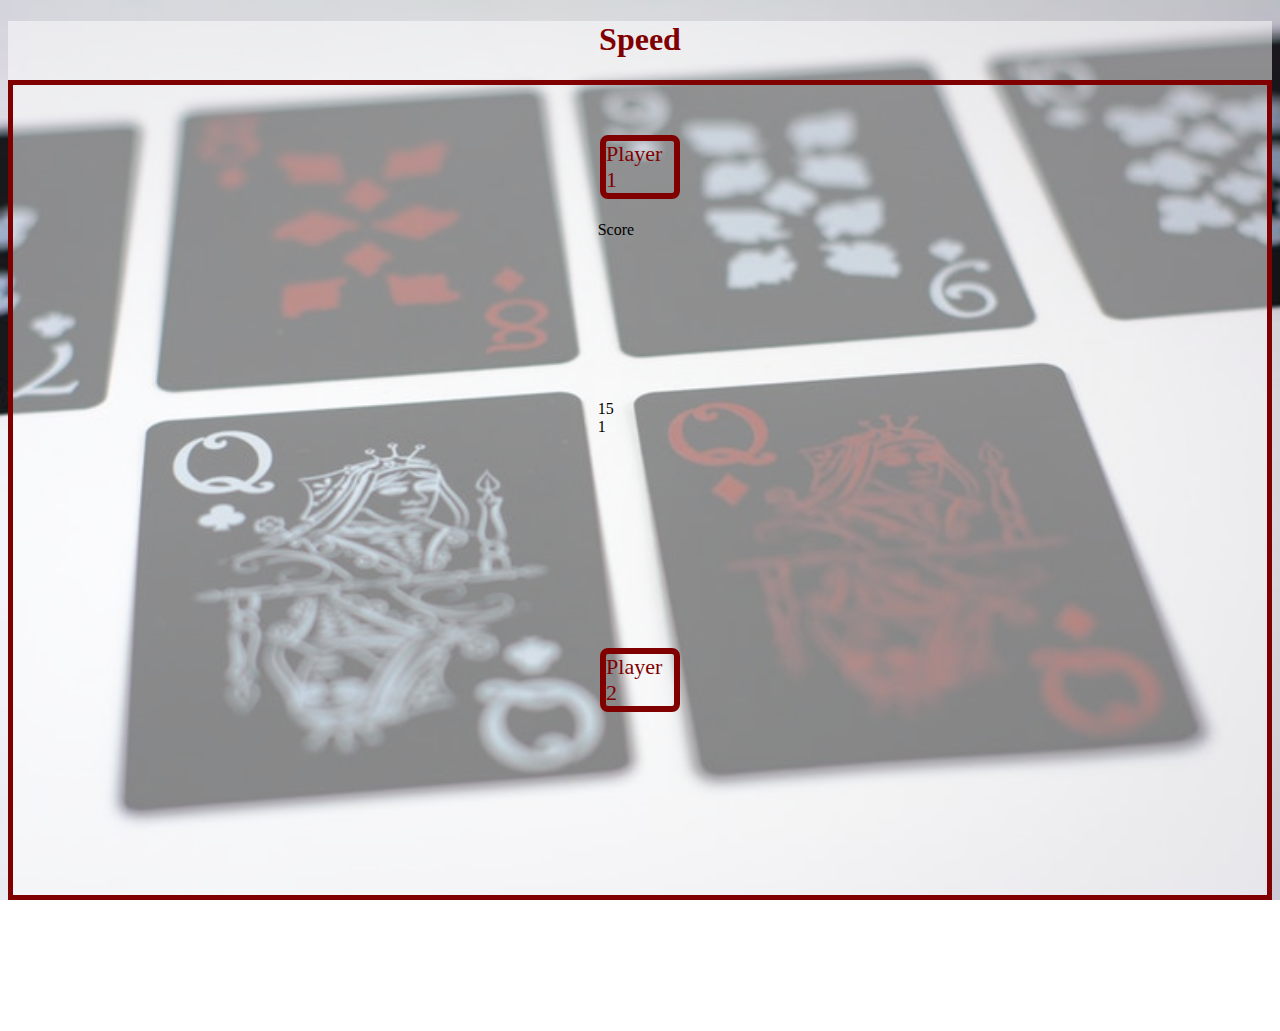
==== easy.html @ ba5d7d65 "first commit" ====
<!DOCTYPE html>
<html lang="en">
<head>
    <meta charset="UTF-8">
    <meta name="viewport" content="width=device-width, initial-scale=1.0">
    <meta http-equiv="X-UA-Compatible" content="ie=edge">
    <title>Document</title>
    <link rel="stylesheet" href="css/style.css">
    <script type="text/javascript" src="js/script.js"></script>
</head>
<body>
<div id="background">
        <header>
                <h1>Speed</h1>
        </header>
        <div class="gridBoard">
                <div id="player1" class="players">
                <p>Player 1</p>
                    <div class="score">Score</div>
                    <div class="hand">
                            <div class="card"></div>
                            <div class="card"></div>
                            <div class="card"></div>
                            <div class="card"></div>
                            <div class="card"></div>
                        </div>
                    <div id= "player1Deck" class="shuffledCards"></div>
                   
                </div>
                
                <section>
                    <div id="stuckDeck" class="left stack">
                            <div class="card placeholder">15</div>
                    </div>
                    <div id="startingCard" class="right stack">
                        <div class="card placeholder">1</div>
                    </div>
                    
                </section>
                
                <div id="player2" class="players">
                <p>Player 2</p>
                    <div class="score"></div>
                    <div class="hand"></div>
                         <div class="card"></div>
                         <div class="card"></div>
                         <div class="card"></div>
                         <div class="card"></div>
                         <div class="card"></div>
                    <div id= "player2Deck" class="shuffledCards"></div>
                    
                </div>
        
        </div>
</div>
</body>
</html>
---- css/style.css ----
/* .icard {

    position: absolute;
    padding: 10px;
    height: 200px;
    width: 150px;
    border: 1px solid black;
    border-radius: 15px;
    background-color: white;
    display: inline-block;
    top: 0;
    left: 0;
  }

  .cardtop {
    font-size: 2em;
    height: 40px;
    line-height: 0.7em;
  }

  .cardmid {
    text-align: center;
    font-size: 5em;
    height: 110px;
  }

  .cardbottom {
    font-size: 2em;
    height: 50px;
    line-height: 0.7em;
    transform: rotate(-180deg);
    -webkit-transform: rotate(-180deg);
    -moz-transform: rotate(-180deg);
    -ms-transform: rotate(-180deg);
    -o-transform: rotate(-180deg);
  }

  .hearts .suit::after{ content: '\2665'; }
  .spades .suit::after{ content: '\2660'; }
  .clubs .suit::after{ content: '\2663'; }
  .diams .suit::after{ content: '\2666'; }
  .spades, .clubs{color:black;}
  .hearts, .diams{color:red;}
  .hand {
    position: relative;
  }

  .players {
    float: left;
    width: 49%;
    min-height: 300px;
    border: 1px solid #ddd;
  }
  
  
  .btn{
    border-radius: 5px;
    padding:9px 20px;
    color:white;
    display: inline-block;
    text-align: center;
    text-shadow: 1px 1px #000;
  }
  #btnBattle{
    background-color: red;
  }
  #btnBattle10{
    background-color: blue;
  }
  #btnBattle50{
    background-color: green;
  } */

header {
    text-align: center;
    color: maroon;
}
body {
  background-image: url(cards.jpeg);
  background-size:cover;
  background-attachment: fixed; 
  
}
#background {
  
  background-color: rgba(255, 255, 255, 0.5);
  height: 100vh;
  
}

p {
  width: 80%;
  margin-top: 50px;
  margin-left: auto;
  margin-right: auto;
  border: 6px solid maroon;
  border-radius: 8px;
  color: maroon;
  font-size: 22px;
}
h2 {
  text-align: center;
  color: maroon;
}
a {
  text-align: center;
  font-size: 22px;
  border: 6px solid maroon;
  border-radius: 10px;
  text-decoration: none;
  text-decoration-color: none;
  background-color: bisque;
  color: maroon;
  
}
.levels {
  text-align: center;
}
.gridBoard {
  border: 5px solid maroon;
  height: 90vh;
  display: grid;
  grid-template-rows: 80px, 200px;
  justify-content:space-evenly;
}
.hand {
  width: 100%;
  height: 100%;
  display: flex;
  flex: {
    wrap: wrap;
    direction: row;
  }
  justify-content: space-around;
  align-items: center;
}
middle {
  display: flex;
  flex: {
    wrap: wrap;
    direction: row;
}
  justify-content: space-around;
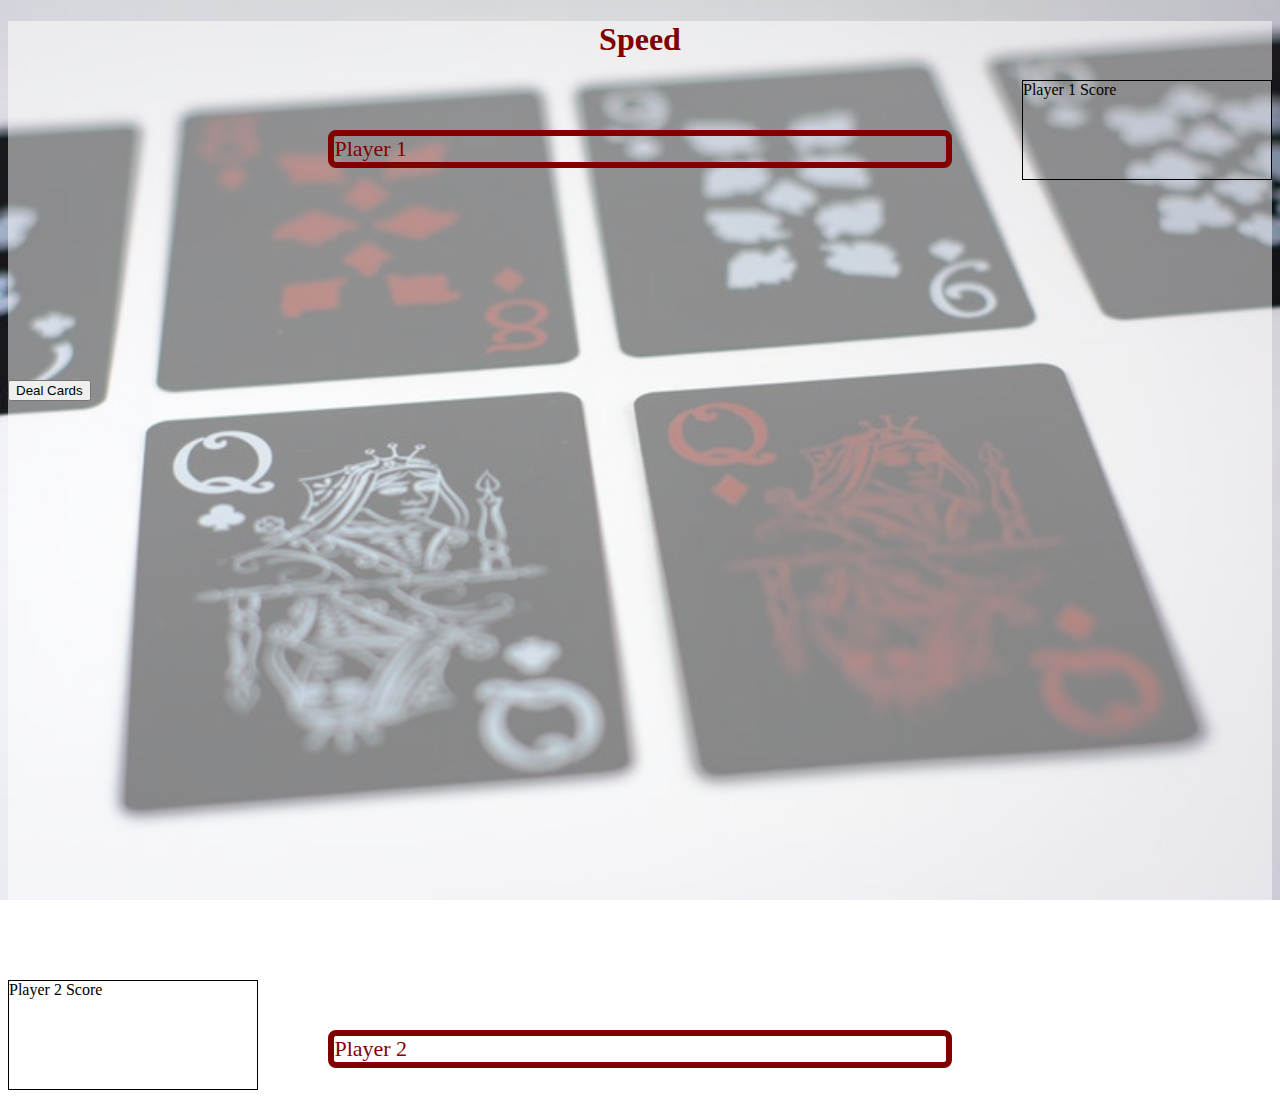
==== commit a0c719eb: "second commit" ====
--- a/easy.html
+++ b/easy.html
@@ -10,48 +10,42 @@
 </head>
 <body>
 <div id="background">
-        <header>
-                <h1>Speed</h1>
-        </header>
+    <header>
+        <h1>Speed</h1>
+    </header>
         <div class="gridBoard">
-                <div id="player1" class="players">
+            <div id="player1" class="players">
                 <p>Player 1</p>
-                    <div class="score">Score</div>
-                    <div class="hand">
-                            <div class="card"></div>
-                            <div class="card"></div>
-                            <div class="card"></div>
-                            <div class="card"></div>
-                            <div class="card"></div>
-                        </div>
-                    <div id= "player1Deck" class="shuffledCards"></div>
-                   
+            </div>
+            <div class="score1">Player 1 Score</div>
+                <div class="hand1">
+                    <div class="card"></div>
+                    <div class="card"></div>
+                    <div class="card"></div>
+                    <div class="card"></div>
+                    <div class="card"></div>
                 </div>
+                <div id= "playerdeck" class="shuffledCards"></div>
                 
-                <section>
-                    <div id="stuckDeck" class="left stack">
-                            <div class="card placeholder">15</div>
-                    </div>
-                    <div id="startingCard" class="right stack">
-                        <div class="card placeholder">1</div>
-                    </div>
+            <section>
+                <button id="dealButton">Deal Cards</button>
+                <div id="stuckDeck" class="leftStack"></div>
+                <div id="startingCard" class="rightStack"></div>
+            </section>
                     
-                </section>
-                
-                <div id="player2" class="players">
+            <div class="hand2">
+                <div class="card"></div>
+                <div class="card"></div>
+                <div class="card"></div>
+                <div class="card"></div>
+                <div class="card"></div>
+            </div>
+            <div id= "player2Deck" class="shuffledCards"></div>
+            <div class="score2">Player 2 Score</div>
+            <div id="player2" class="players">
                 <p>Player 2</p>
-                    <div class="score"></div>
-                    <div class="hand"></div>
-                         <div class="card"></div>
-                         <div class="card"></div>
-                         <div class="card"></div>
-                         <div class="card"></div>
-                         <div class="card"></div>
-                    <div id= "player2Deck" class="shuffledCards"></div>
-                    
-                </div>
-        
-        </div>
+            </div>
+    </div>            
+</body>
 </div>
-</body>
 </html>--- a/css/style.css
+++ b/css/style.css
@@ -81,11 +81,12 @@
   background-size:cover;
   background-attachment: fixed; 
   
+  
 }
 #background {
   
   background-color: rgba(255, 255, 255, 0.5);
-  height: 100vh;
+  height: 100%vh;
   
 }
 
@@ -118,27 +119,70 @@
   text-align: center;
 }
 .gridBoard {
-  border: 5px solid maroon;
-  height: 90vh;
+  
   display: grid;
-  grid-template-rows: 80px, 200px;
-  justify-content:space-evenly;
+  grid-template-rows: 100px 200px 200px 400px 1fr;
+  grid-template-columns: 250px 1fr  250px;
+  grid-template-areas: 
+    ". player1 score1"
+    "playerdeck hand1 hand1"
+    "section section section"
+    "hand2 hand2 player2Deck"
+    "score2 player2 .";
 }
-.hand {
+#player1 {
+  grid-area: player1;
+
+}
+#player2 {
+  grid-area: player2;
+}
+.score1 {
+  grid-area: score1;
+  border: 1px solid black;
+  
+}
+.score2 {
+  grid-area: score2;
+  border: 1px solid black;
+}
+.hand1 {
+  grid-area: hand1;
+  padding: 0 20px;
+  display: flex;
+  justify-content: space-around;
+  align-items: center;
+}
+.hand2 {
+  grid-area: hand2;
   width: 100%;
   height: 100%;
   display: flex;
-  flex: {
-    wrap: wrap;
-    direction: row;
-  }
   justify-content: space-around;
   align-items: center;
 }
-middle {
-  display: flex;
-  flex: {
-    wrap: wrap;
-    direction: row;
+.card {
+  grid-area: card;
 }
-  justify-content: space-around;+#player1Deck {
+  grid-area: player1Deck;
+}
+#player2Deck {
+  grid-area: player2Deck;
+}
+section {
+  grid-area: section;
+}
+.leftStack {
+  grid-area: leftStack;
+}
+.rightStack {
+  grid-area: rightStack;
+}
+div {
+  /* border: 1px solid red; */
+}
+button {
+  
+  text-align: center;
+}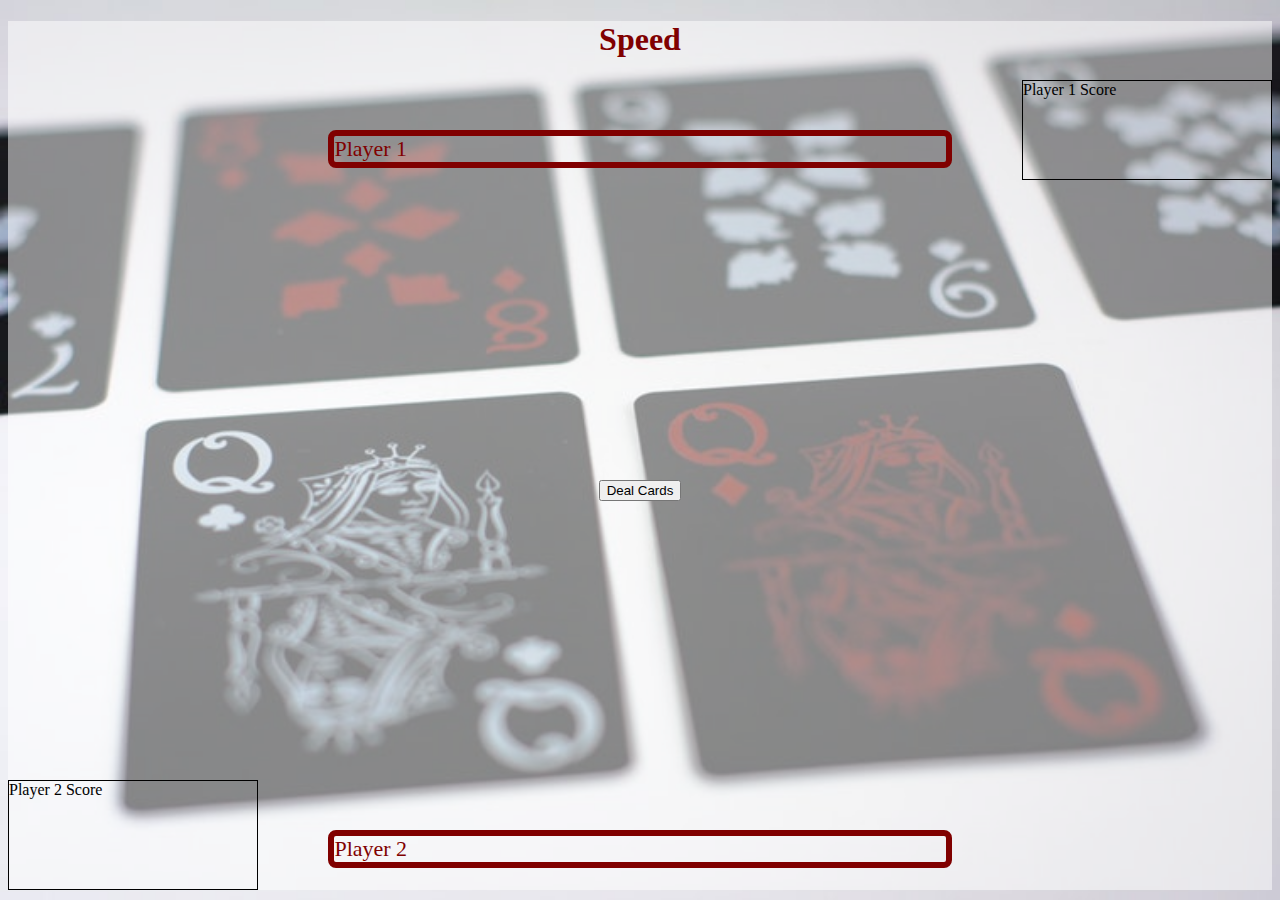
==== commit 20bbd18a: "end of day 1" ====
--- a/easy.html
+++ b/easy.html
@@ -28,7 +28,9 @@
                 <div id= "playerdeck" class="shuffledCards"></div>
                 
             <section>
-                <button id="dealButton">Deal Cards</button>
+                <div id="dealbutton">
+                <button>Deal Cards</button>
+                </div>
                 <div id="stuckDeck" class="leftStack"></div>
                 <div id="startingCard" class="rightStack"></div>
             </section>
--- a/css/style.css
+++ b/css/style.css
@@ -121,7 +121,7 @@
 .gridBoard {
   
   display: grid;
-  grid-template-rows: 100px 200px 200px 400px 1fr;
+  grid-template-rows: 100px 200px 200px 200px 1fr;
   grid-template-columns: 250px 1fr  250px;
   grid-template-areas: 
     ". player1 score1"
@@ -179,10 +179,13 @@
 .rightStack {
   grid-area: rightStack;
 }
-div {
+/* div {
   /* border: 1px solid red; */
-}
-button {
+
+#dealbutton {
+  padding-top: 100px;
+  text-align: center;
+  margin-right: auto;
+  margin-left: auto;
   
-  text-align: center;
 }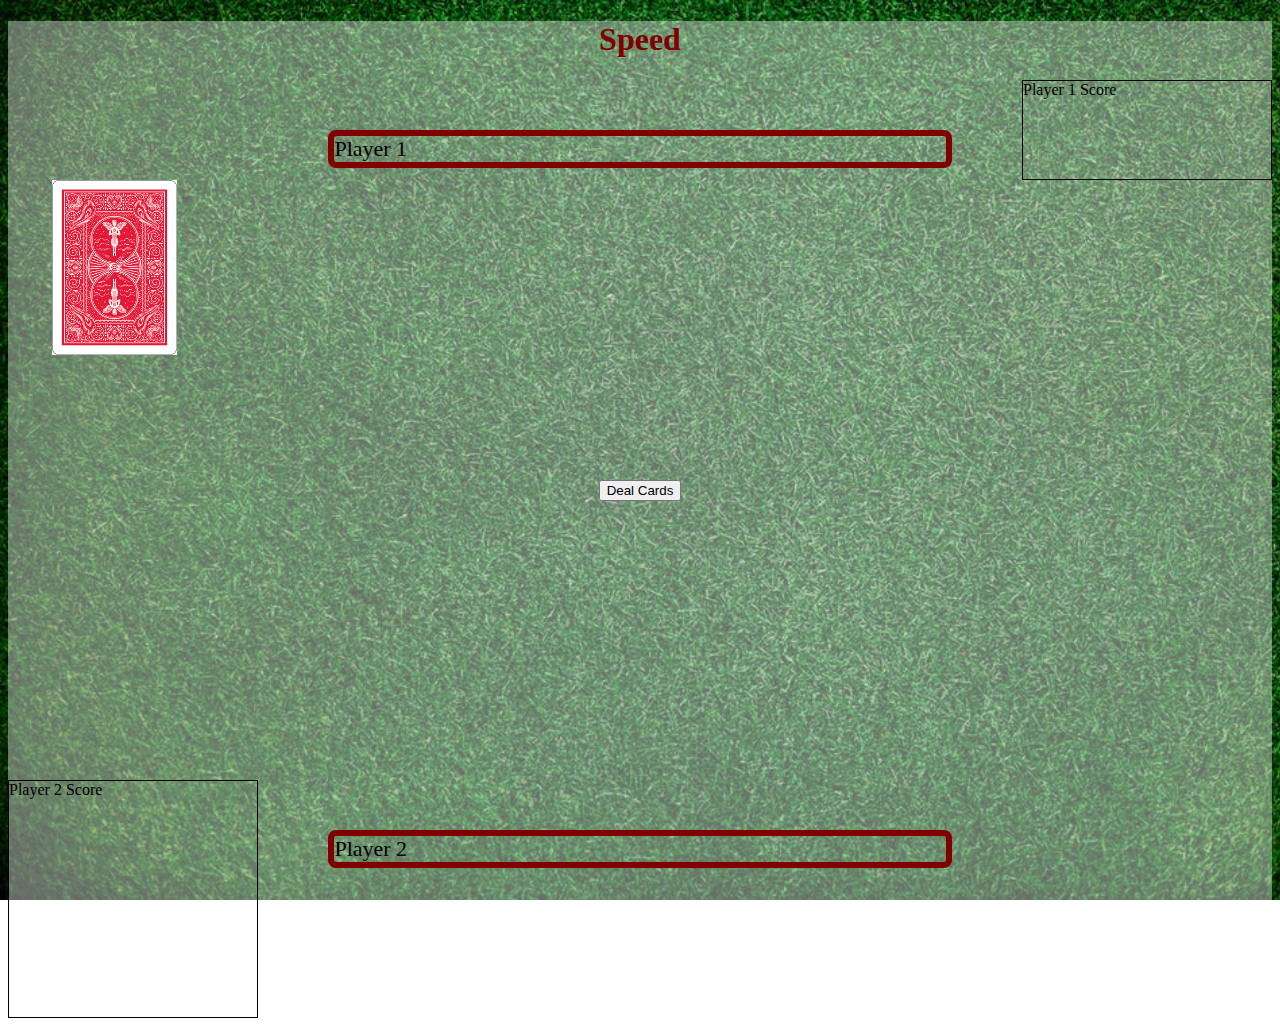
==== commit 28a8d1eb: "fourth commit" ====
--- a/easy.html
+++ b/easy.html
@@ -6,35 +6,37 @@
     <meta http-equiv="X-UA-Compatible" content="ie=edge">
     <title>Document</title>
     <link rel="stylesheet" href="css/style.css">
-    <script type="text/javascript" src="js/script.js"></script>
 </head>
 <body>
-<div id="background">
-    <header>
-        <h1>Speed</h1>
-    </header>
+    <div id="background">
+        <header>
+            <h1>Speed</h1>
+        </header>
         <div class="gridBoard">
             <div id="player1" class="players">
                 <p>Player 1</p>
             </div>
             <div class="score1">Player 1 Score</div>
-                <div class="hand1">
-                    <div class="card"></div>
-                    <div class="card"></div>
-                    <div class="card"></div>
-                    <div class="card"></div>
-                    <div class="card"></div>
+            <div class="hand1">
+                <img id="card11" class="card">
+                <img id="card12" class="card">
+                <img id="card13" class="card">
+                <img id="card14" class="card">
+                <img id="card15" class="card">
+            </div>
+            <div id= "player1Deck" class="shuffledCards1">
+                <img id="Deck1" src="css/cardback.jpg" alt="">
+            </div>
+            
+            <section>
+                <div id="dealButton">
+                    <button>Deal Cards</button>
                 </div>
-                <div id= "playerdeck" class="shuffledCards"></div>
                 
-            <section>
-                <div id="dealbutton">
-                <button>Deal Cards</button>
-                </div>
-                <div id="stuckDeck" class="leftStack"></div>
-                <div id="startingCard" class="rightStack"></div>
+                <div id="helpCards" class="leftStack"></div>
+                <div id="currentCards" class="rightStack"></div>
             </section>
-                    
+            
             <div class="hand2">
                 <div class="card"></div>
                 <div class="card"></div>
@@ -42,12 +44,13 @@
                 <div class="card"></div>
                 <div class="card"></div>
             </div>
-            <div id= "player2Deck" class="shuffledCards"></div>
+            <div id= "player2Deck" class="shuffledCards2"></div>
             <div class="score2">Player 2 Score</div>
             <div id="player2" class="players">
                 <p>Player 2</p>
             </div>
-    </div>            
+        </div>            
+    </div>
+    <script type="text/javascript" src="js/script.js"></script>
 </body>
-</div>
 </html>--- a/css/style.css
+++ b/css/style.css
@@ -76,18 +76,16 @@
     text-align: center;
     color: maroon;
 }
-body {
-  background-image: url(cards.jpeg);
+body, html {
+  background-image: url(green.jpeg);
   background-size:cover;
   background-attachment: fixed; 
-  
-  
-}
+}
+
 #background {
   
-  background-color: rgba(255, 255, 255, 0.5);
-  height: 100%vh;
-  
+  background-color: rgba(255, 255, 255, 0.4);
+  max-height: 100%;
 }
 
 p {
@@ -95,15 +93,28 @@
   margin-top: 50px;
   margin-left: auto;
   margin-right: auto;
+  margin-bottom: 150px;
   border: 6px solid maroon;
   border-radius: 8px;
+  color: black;
+  font-size: 22px;
+}
+h2 {
+  text-align: center;
   color: maroon;
-  font-size: 22px;
-}
-h2 {
-  text-align: center;
-  color: maroon;
-}
+}
+/* .card {
+  width: calc(10% - 10px);
+  height: calc(100% - 12px);
+  padding: 1px;
+  background-color: white;
+  position: relative;
+  border-radius: 6px;
+  min-width: 104px;
+  box-shadow: 0 3px 6px rgba(0,0,0,0.16), 0 3px 6px rgba(0,0,0,0.23);
+  margin-left: 0;
+  margin-right: 0;
+} */
 a {
   text-align: center;
   font-size: 22px;
@@ -125,13 +136,14 @@
   grid-template-columns: 250px 1fr  250px;
   grid-template-areas: 
     ". player1 score1"
-    "playerdeck hand1 hand1"
+    "player1Deck hand1 ."
     "section section section"
-    "hand2 hand2 player2Deck"
+    ". hand2 player2Deck"
     "score2 player2 .";
 }
 #player1 {
   grid-area: player1;
+  
 
 }
 #player2 {
@@ -148,10 +160,13 @@
 }
 .hand1 {
   grid-area: hand1;
-  padding: 0 20px;
+  padding: 10px 10px;
   display: flex;
   justify-content: space-around;
   align-items: center;
+}
+.hand1 img {
+  max-width:18%;
 }
 .hand2 {
   grid-area: hand2;
@@ -162,14 +177,20 @@
   align-items: center;
 }
 .card {
-  grid-area: card;
+  /* grid-area: card; */
+
 }
 #player1Deck {
   grid-area: player1Deck;
 }
+#player1Deck img {
+  max-width: 50%;
+  padding: 0 0 0 44px;
+}
 #player2Deck {
   grid-area: player2Deck;
 }
+
 section {
   grid-area: section;
 }
@@ -182,7 +203,7 @@
 /* div {
   /* border: 1px solid red; */
 
-#dealbutton {
+#dealButton {
   padding-top: 100px;
   text-align: center;
   margin-right: auto;
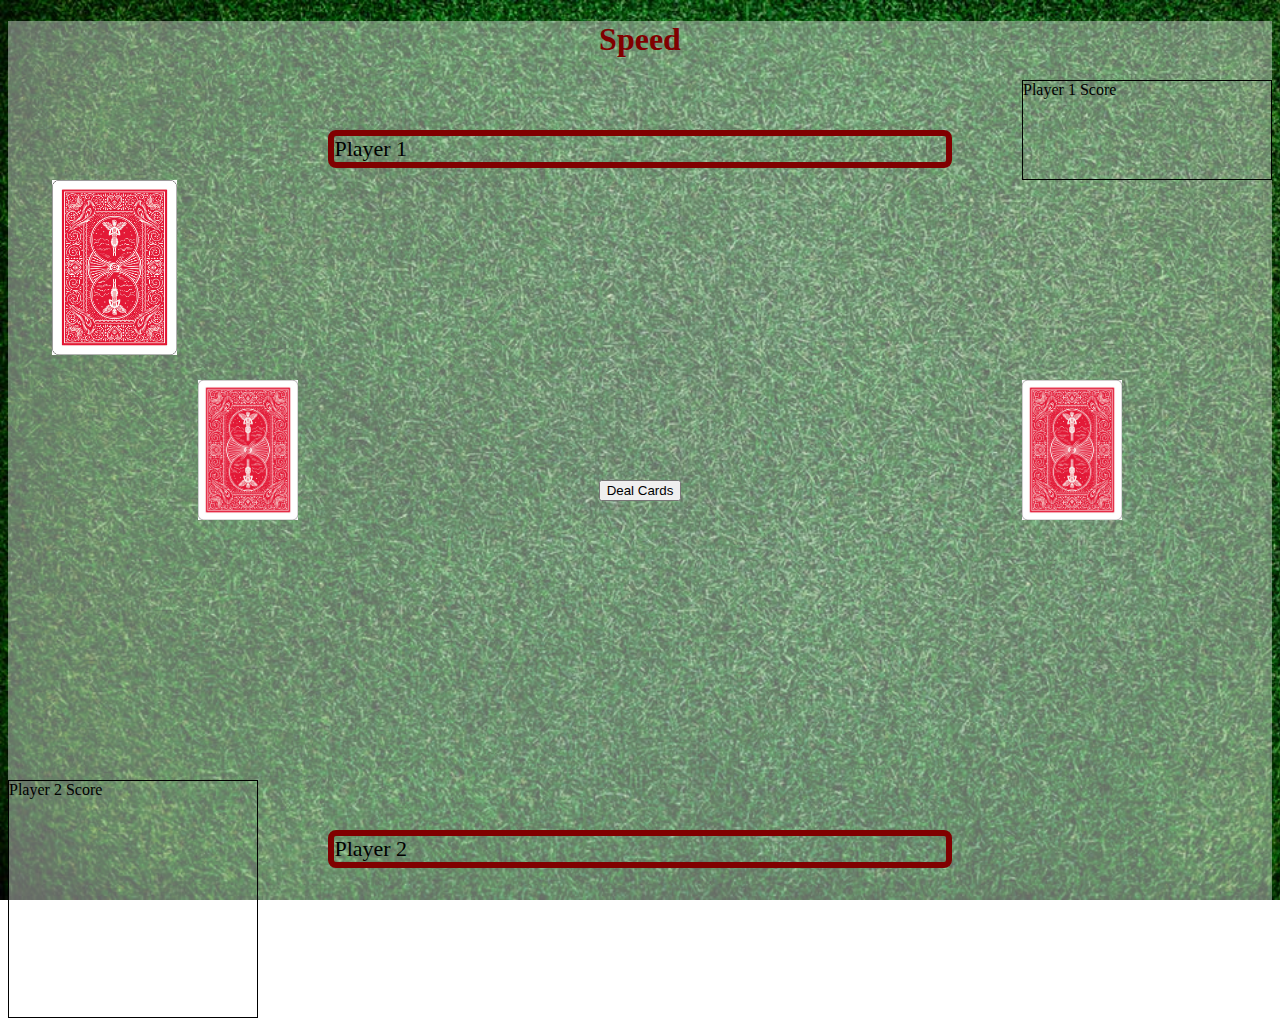
==== commit 42197eda: "fifth commit" ====
--- a/easy.html
+++ b/easy.html
@@ -18,24 +18,28 @@
             </div>
             <div class="score1">Player 1 Score</div>
             <div class="hand1">
+                <img id="card10" class="card">
                 <img id="card11" class="card">
                 <img id="card12" class="card">
                 <img id="card13" class="card">
                 <img id="card14" class="card">
-                <img id="card15" class="card">
             </div>
             <div id= "player1Deck" class="shuffledCards1">
-                <img id="Deck1" src="css/cardback.jpg" alt="">
+                <img id="Deck1 " src="css/cardback.jpg" alt="">
             </div>
             
-            <section>
+            
+                
+                <div id="helpCards" class="leftStack">
+                    <img id="help " src="css/cardback.jpg" alt="">
+                </div>
                 <div id="dealButton">
                     <button>Deal Cards</button>
                 </div>
-                
-                <div id="helpCards" class="leftStack"></div>
-                <div id="currentCards" class="rightStack"></div>
-            </section>
+                <div id="currentCards" class="rightStack">
+                    <img id="current" src="css/cardback.jpg" alt="">
+                </div>
+            
             
             <div class="hand2">
                 <div class="card"></div>
--- a/css/style.css
+++ b/css/style.css
@@ -133,11 +133,11 @@
   
   display: grid;
   grid-template-rows: 100px 200px 200px 200px 1fr;
-  grid-template-columns: 250px 1fr  250px;
+  grid-template-columns: 250px 1fr 250px;
   grid-template-areas: 
     ". player1 score1"
     "player1Deck hand1 ."
-    "section section section"
+    "helpCards dealButton currentCards"
     ". hand2 player2Deck"
     "score2 player2 .";
 }
@@ -183,17 +183,29 @@
 #player1Deck {
   grid-area: player1Deck;
 }
+#helpCards {
+  grid-area: helpCards;
+}
+#currentCards {
+  grid-area: currentCards;
+}
 #player1Deck img {
   max-width: 50%;
   padding: 0 0 0 44px;
 }
+#helpCards img {
+  max-width: 40%;
+  padding: 0 0 0 190px;
+}
+#currentCards img {
+  max-width: 40%;
+  padding: 0 150px 0 0;
+}
 #player2Deck {
   grid-area: player2Deck;
 }
 
-section {
-  grid-area: section;
-}
+
 .leftStack {
   grid-area: leftStack;
 }
@@ -204,6 +216,7 @@
   /* border: 1px solid red; */
 
 #dealButton {
+  grid-area: dealButton;
   padding-top: 100px;
   text-align: center;
   margin-right: auto;
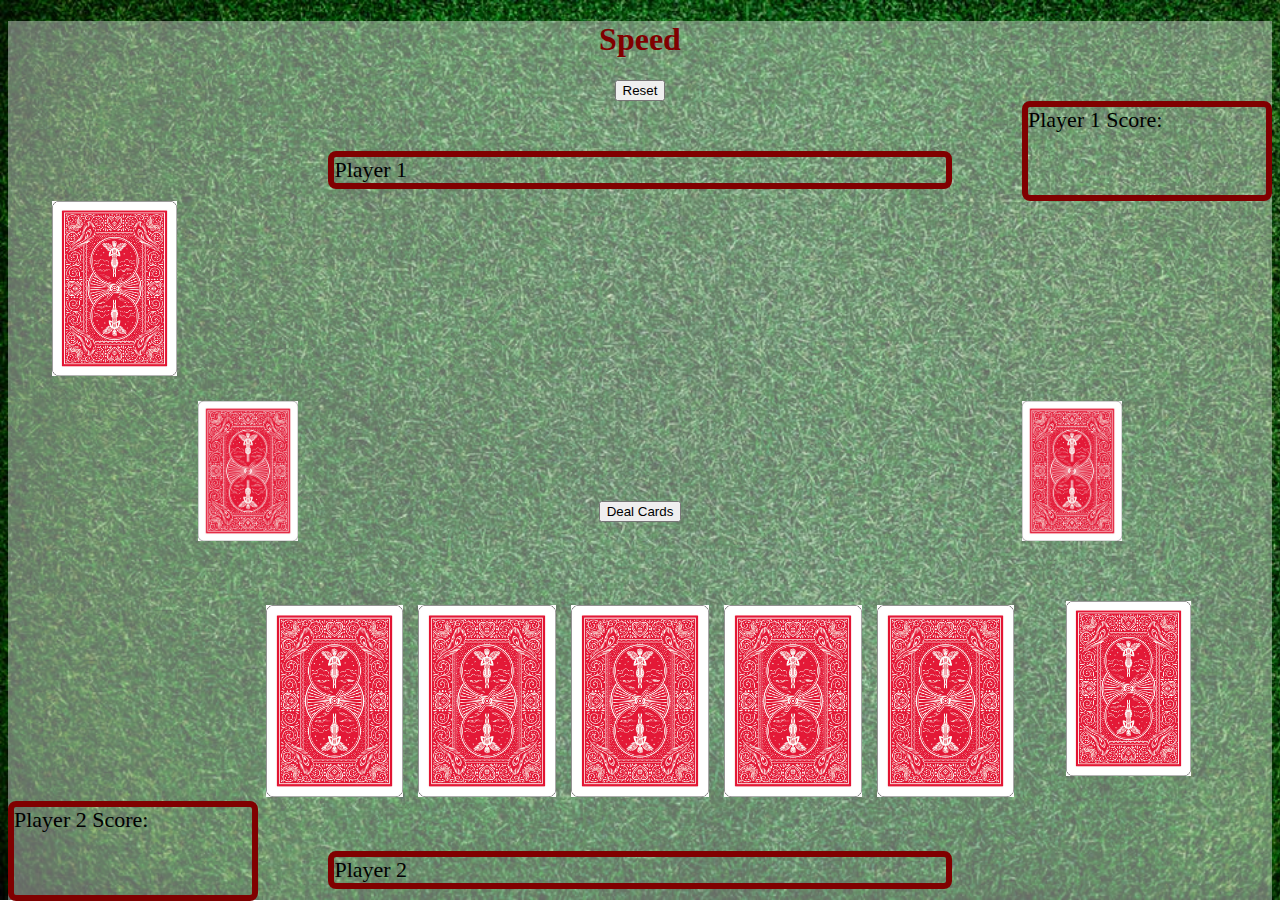
==== commit ea5028cf: "done without tweaks" ====
--- a/easy.html
+++ b/easy.html
@@ -11,12 +11,14 @@
     <div id="background">
         <header>
             <h1>Speed</h1>
+            <button id="reset">Reset</button>
         </header>
         <div class="gridBoard">
+            <div id= "winMessage1"></div>
             <div id="player1" class="players">
                 <p>Player 1</p>
             </div>
-            <div class="score1">Player 1 Score</div>
+            <div class="score1">Player 1 Score:</div>
             <div class="hand1">
                 <img id="card10" class="card">
                 <img id="card11" class="card">
@@ -32,27 +34,33 @@
                 
                 <div id="helpCards" class="leftStack">
                     <img id="help " src="css/cardback.jpg" alt="">
+                    
                 </div>
+
                 <div id="dealButton">
                     <button>Deal Cards</button>
                 </div>
+
                 <div id="currentCards" class="rightStack">
                     <img id="current" src="css/cardback.jpg" alt="">
                 </div>
             
             
             <div class="hand2">
-                <div class="card"></div>
-                <div class="card"></div>
-                <div class="card"></div>
-                <div class="card"></div>
-                <div class="card"></div>
+                <img id="card20" src="css/cardback.jpg">
+                <img id="card21" src="css/cardback.jpg">
+                <img id="card22" src="css/cardback.jpg">
+                <img id="card23" src="css/cardback.jpg">
+                <img id="card24" src="css/cardback.jpg">
             </div>
-            <div id= "player2Deck" class="shuffledCards2"></div>
-            <div class="score2">Player 2 Score</div>
+            <div id= "player2Deck" class="shuffledCards2">
+                <img id="Deck2 " src="css/cardback.jpg" alt="">
+            </div>
+            <div class="score2">Player 2 Score:</div>
             <div id="player2" class="players">
                 <p>Player 2</p>
             </div>
+            <div id= "winMessage2"></div>
         </div>            
     </div>
     <script type="text/javascript" src="js/script.js"></script>
--- a/css/style.css
+++ b/css/style.css
@@ -132,31 +132,43 @@
 .gridBoard {
   
   display: grid;
-  grid-template-rows: 100px 200px 200px 200px 1fr;
+  grid-template-rows: 100px 200px 200px 200px 100px;
   grid-template-columns: 250px 1fr 250px;
   grid-template-areas: 
-    ". player1 score1"
+    "winMessage1 player1 score1"
     "player1Deck hand1 ."
     "helpCards dealButton currentCards"
     ". hand2 player2Deck"
-    "score2 player2 .";
+    "score2 player2 winMessage2";
 }
 #player1 {
   grid-area: player1;
   
 
 }
+#winMessage1 {
+  grid-area: winMessage1;
+}
+#winMessage2 {
+  grid-area: winMessage2;
+}
 #player2 {
   grid-area: player2;
 }
 .score1 {
   grid-area: score1;
-  border: 1px solid black;
+  border: 6px solid maroon;
+  border-radius: 8px;
+  font-size: 22px;
+  color: black;
   
 }
 .score2 {
   grid-area: score2;
-  border: 1px solid black;
+  border: 6px solid maroon;
+  border-radius: 8px;
+  font-size: 22px;
+  color: black;
 }
 .hand1 {
   grid-area: hand1;
@@ -204,8 +216,13 @@
 #player2Deck {
   grid-area: player2Deck;
 }
-
-
+#player2Deck img {
+  max-width: 50%;
+  padding: 0 0 0 44px;
+}
+.hand2 img {
+  max-width:18%;
+}
 .leftStack {
   grid-area: leftStack;
 }
@@ -222,4 +239,7 @@
   margin-right: auto;
   margin-left: auto;
   
+}
+#start {
+
 }